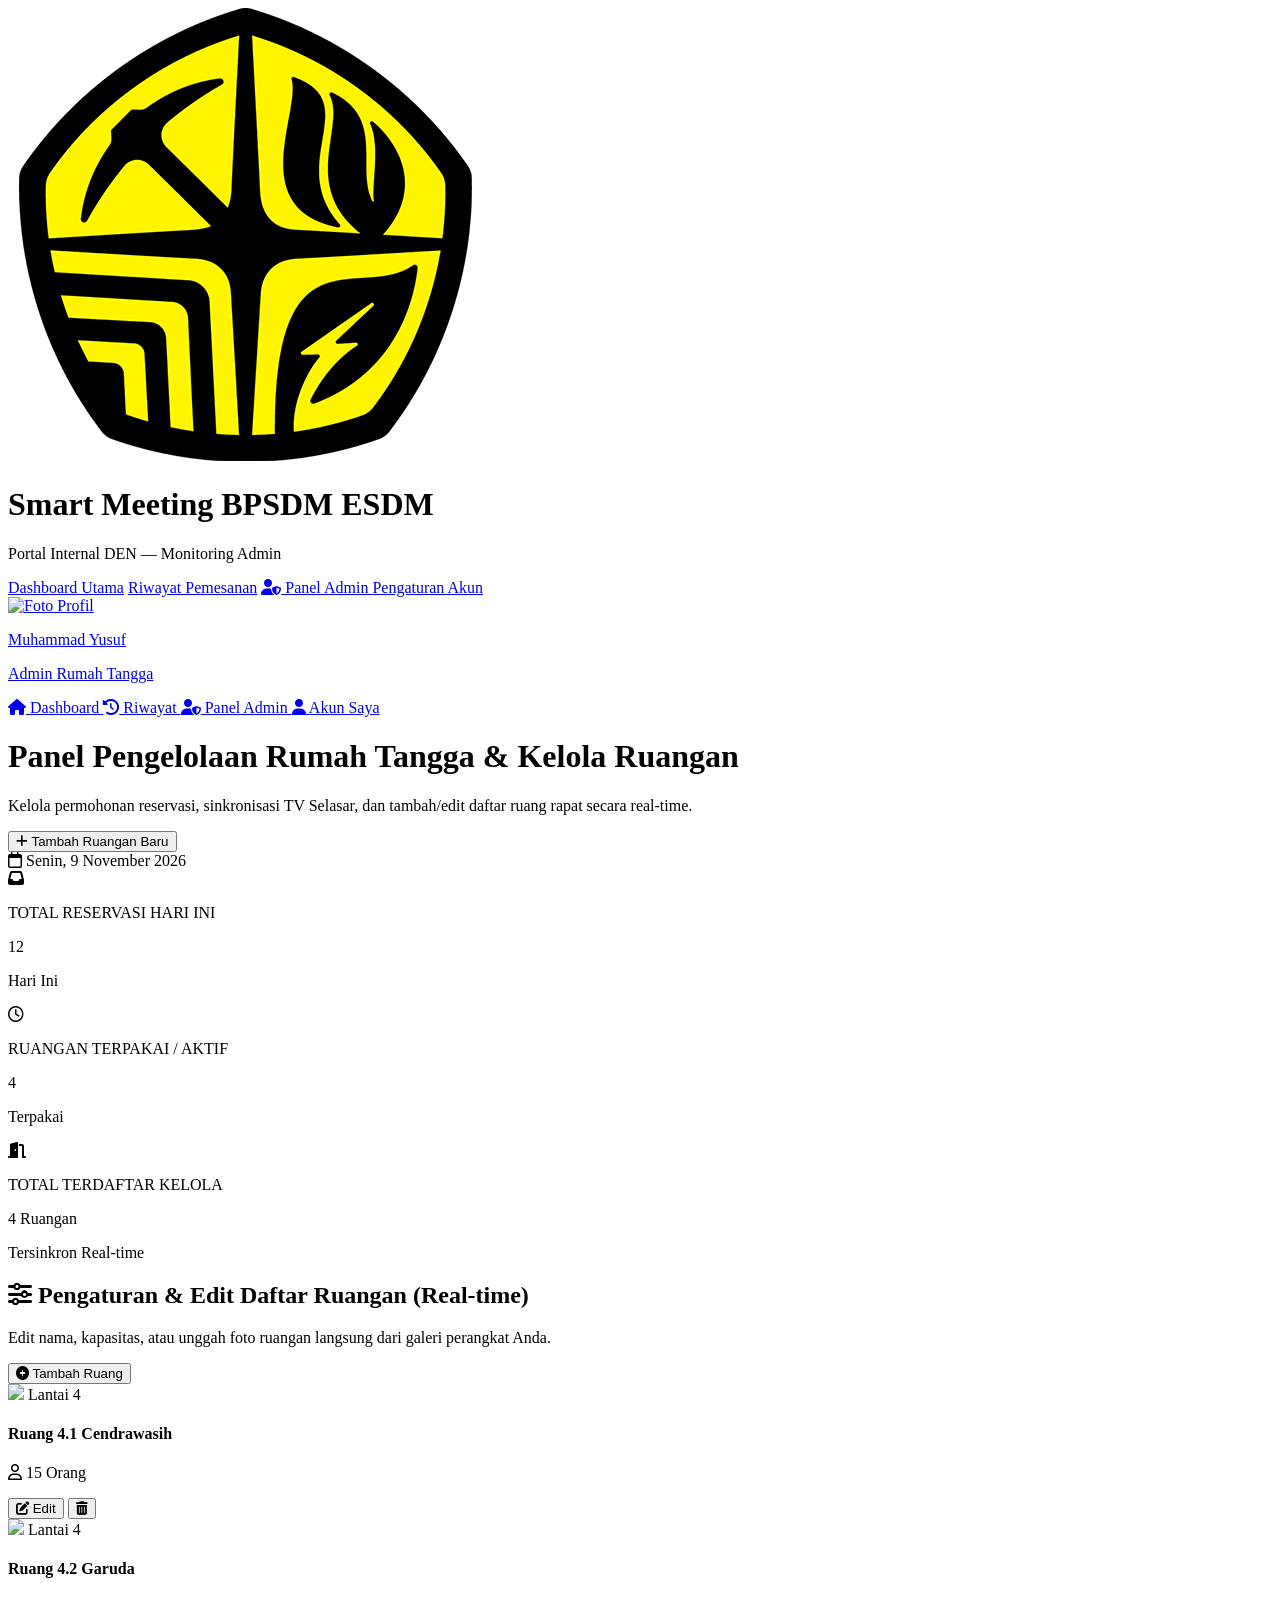
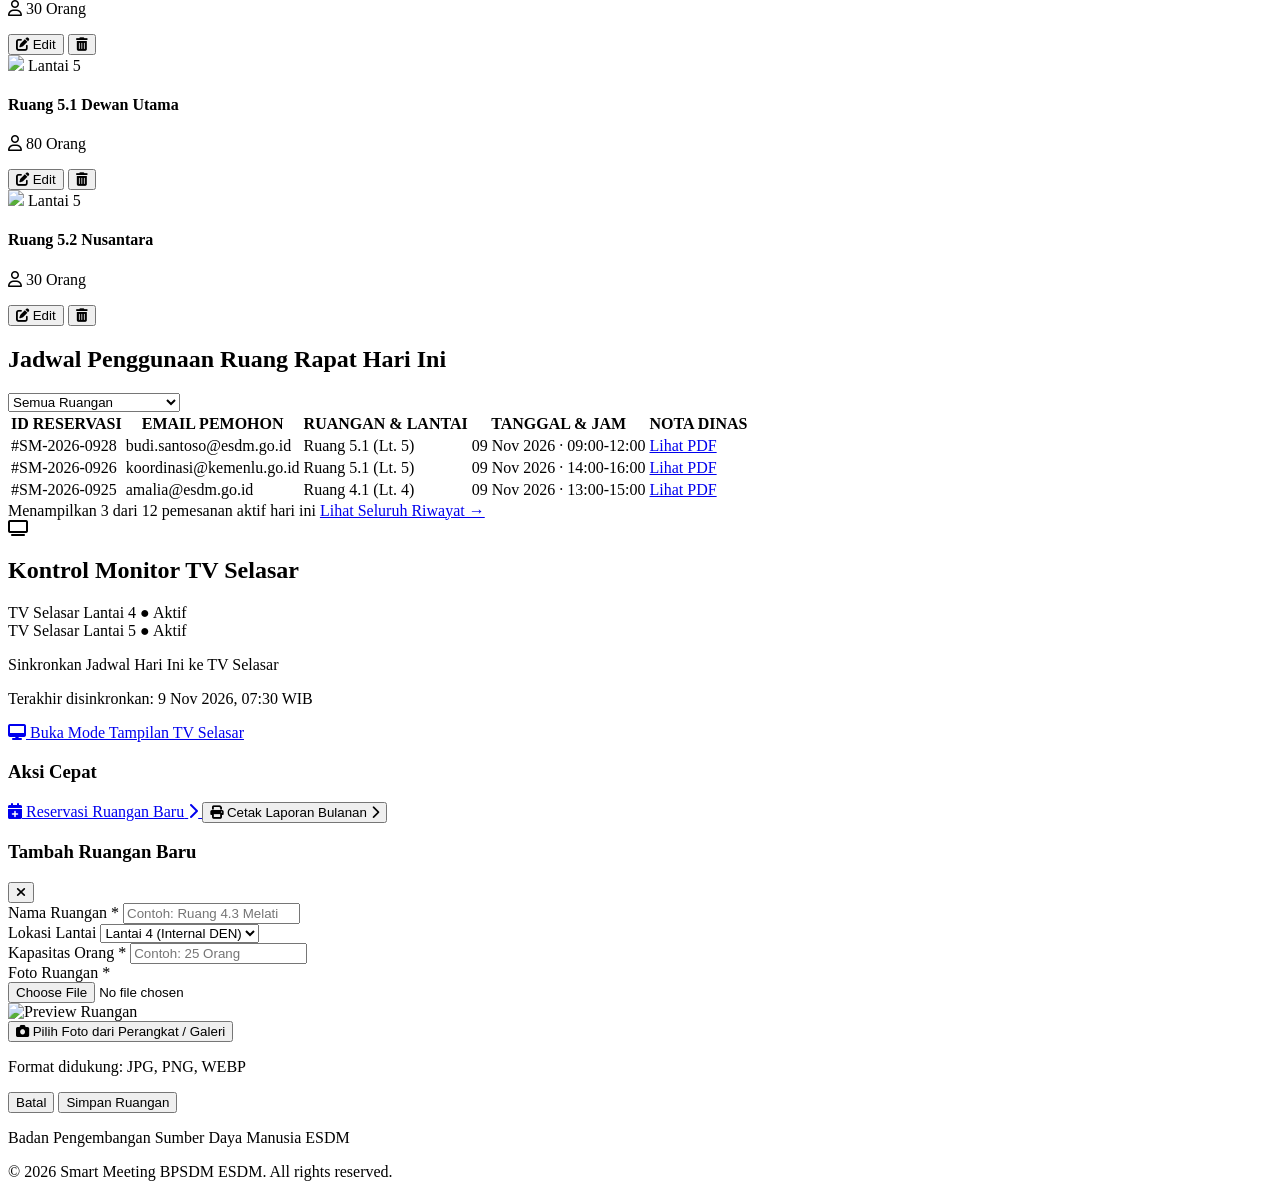
==== admin.html @ dacd2b85 "refactor: update layout and styling for riwayat.html; enhance mobile navigation and improve accessib" ====
<!DOCTYPE html>
<html lang="id">
<head>
    <meta charset="UTF-8">
    <meta name="viewport" content="width=device-width, initial-scale=1.0">
    <title>Panel Admin Rumah Tangga - Smart Meeting BPSDM ESDM</title>
    
    <script src="https://cdn.tailwindcss.com"></script>
    <link href="https://fonts.googleapis.com/css2?family=Inter:wght@400;500;600;700&display=swap" rel="stylesheet">
    <link rel="stylesheet" href="https://cdnjs.cloudflare.com/ajax/libs/font-awesome/6.4.0/css/all.min.css">
    
    <script>
        tailwind.config = {
            theme: {
                extend: {
                    colors: {
                        esdmNavy: '#1A365D',
                        esdmYellow: '#FEDD00',
                        esdmDark: '#2B2B2B',
                    },
                    fontFamily: {
                        sans: ['Inter', 'sans-serif'],
                    }
                }
            }
        }
    </script>
</head>
<body class="bg-[#F8FAFC] font-sans text-esdmDark min-h-screen flex flex-col justify-between">

    <!-- HEADER NAVIGATION BAR ADMIN LENGKAP -->
    <header class="bg-esdmNavy text-white px-4 md:px-10 py-3.5 flex justify-between items-center shadow-md sticky top-0 z-40">
        <div class="flex items-center gap-2.5">
            <img src="img/logo-esdm.png" alt="Logo ESDM" class="w-8 h-8 md:w-9 md:h-9 object-contain">
            <div>
                <h1 class="text-xs md:text-sm font-bold tracking-wide">Smart Meeting BPSDM ESDM</h1>
                <p id="portalBadge" class="text-[9px] md:text-[10px] text-esdmYellow tracking-wider uppercase font-semibold">Portal Internal DEN — Monitoring Admin</p>
            </div>
        </div>

        <nav class="hidden md:flex items-center gap-6 lg:gap-8 text-sm font-medium">
            <a href="beranda.html" class="text-gray-300 hover:text-white transition-colors">Dashboard Utama</a>
            <a href="riwayat.html" class="text-gray-300 hover:text-white transition-colors">Riwayat Pemesanan</a>
            <a href="admin.html" class="text-esdmYellow border-b-2 border-esdmYellow pb-1 font-bold flex items-center gap-1.5">
                <i class="fa-solid fa-user-shield text-xs"></i> Panel Admin
            </a>
            <a href="profil.html" class="text-gray-300 hover:text-white transition-colors">Pengaturan Akun</a>
        </nav>

        <div class="flex items-center">
            <a href="profil.html" class="flex items-center gap-2.5 p-1 rounded-xl hover:bg-white/10 transition-colors group">
                <img id="adminAvatarHeader" src="https://ui-avatars.com/api/?name=Muhammad+Yusuf&background=1A365D&color=FEDD00" alt="Foto Profil" class="w-9 h-9 rounded-full object-cover border-2 border-esdmYellow shadow-sm group-hover:scale-105 transition-transform">
                <div class="text-left hidden sm:block">
                    <p id="adminNameHeader" class="text-xs font-bold leading-tight group-hover:text-esdmYellow transition-colors">Muhammad Yusuf</p>
                    <p class="text-[10px] text-esdmYellow font-medium opacity-90">Admin Rumah Tangga</p>
                </div>
            </a>
        </div>
    </header>

    <!-- MENU BOTTOM BAR (MOBILE ONLY) -->
    <div class="md:hidden fixed bottom-0 left-0 right-0 bg-white border-t border-gray-200 z-40 flex justify-around py-2 shadow-lg">
        <a href="beranda.html" class="flex flex-col items-center text-gray-500 hover:text-esdmNavy text-[10px] font-medium">
            <i class="fa-solid fa-house text-base mb-0.5"></i> Dashboard
        </a>
        <a href="riwayat.html" class="flex flex-col items-center text-gray-500 hover:text-esdmNavy text-[10px] font-medium">
            <i class="fa-solid fa-clock-rotate-left text-base mb-0.5"></i> Riwayat
        </a>
        <a href="admin.html" class="flex flex-col items-center text-esdmNavy text-[10px] font-bold">
            <i class="fa-solid fa-user-shield text-base text-esdmNavy mb-0.5"></i> Panel Admin
        </a>
        <a href="profil.html" class="flex flex-col items-center text-gray-500 hover:text-esdmNavy text-[10px] font-medium">
            <i class="fa-solid fa-user text-base mb-0.5"></i> Akun Saya
        </a>
    </div>

    <!-- KONTEN UTAMA DASHBOARD ADMIN -->
    <main class="max-w-7xl w-full mx-auto px-4 md:px-8 py-6 md:py-8 flex-grow mb-14 md:mb-0">
        
        <div class="flex flex-col sm:flex-row justify-between sm:items-center gap-4 mb-8">
            <div>
                <h1 class="text-xl font-extrabold text-esdmNavy">Panel Pengelolaan Rumah Tangga & Kelola Ruangan</h1>
                <p class="text-xs text-gray-500 mt-1">Kelola permohonan reservasi, sinkronisasi TV Selasar, dan tambah/edit daftar ruang rapat secara real-time.</p>
            </div>
            <div class="flex items-center gap-3">
                <button onclick="openRoomModal()" class="bg-esdmYellow hover:bg-yellow-400 text-esdmNavy font-bold px-4 py-2 rounded-xl text-xs flex items-center gap-2 shadow-sm transition-all">
                    <i class="fa-solid fa-plus text-sm"></i> Tambah Ruangan Baru
                </button>
                <div class="bg-white border border-gray-200 px-4 py-2 rounded-xl text-xs font-bold text-gray-700 flex items-center gap-2 shadow-sm">
                    <i class="fa-regular fa-calendar text-esdmNavy"></i>
                    <span>Senin, 9 November 2026</span>
                </div>
            </div>
        </div>

        <!-- STATISTIK METRICS CARD -->
        <div class="grid grid-cols-1 md:grid-cols-3 gap-6 mb-8">
            <div class="bg-white rounded-2xl p-6 shadow-sm border border-gray-100 flex items-center gap-4">
                <div class="w-12 h-12 rounded-2xl bg-blue-50 text-esdmNavy flex items-center justify-center text-lg flex-shrink-0">
                    <i class="fa-solid fa-inbox"></i>
                </div>
                <div>
                    <p class="text-[11px] font-bold text-gray-400 uppercase tracking-wider">TOTAL RESERVASI HARI INI</p>
                    <p class="text-2xl font-black text-esdmNavy">12</p>
                    <p class="text-[10px] text-gray-400 mt-0.5">Hari Ini</p>
                </div>
            </div>

            <div class="bg-white rounded-2xl p-6 shadow-sm border border-gray-100 flex items-center gap-4">
                <div class="w-12 h-12 rounded-2xl bg-amber-50 text-amber-600 flex items-center justify-center text-lg flex-shrink-0">
                    <i class="fa-regular fa-clock"></i>
                </div>
                <div>
                    <p class="text-[11px] font-bold text-gray-400 uppercase tracking-wider">RUANGAN TERPAKAI / AKTIF</p>
                    <p class="text-2xl font-black text-esdmNavy">4</p>
                    <p class="text-[10px] text-gray-400 mt-0.5">Terpakai</p>
                </div>
            </div>

            <div class="bg-white rounded-2xl p-6 shadow-sm border border-gray-100 flex items-center gap-4">
                <div class="w-12 h-12 rounded-2xl bg-emerald-50 text-emerald-600 flex items-center justify-center text-lg flex-shrink-0">
                    <i class="fa-solid fa-door-open"></i>
                </div>
                <div>
                    <p class="text-[11px] font-bold text-gray-400 uppercase tracking-wider">TOTAL TERDAFTAR KELOLA</p>
                    <p id="totalRoomsCount" class="text-2xl font-black text-esdmNavy">4 Ruangan</p>
                    <p class="text-[10px] text-emerald-600 mt-0.5 font-semibold">Tersinkron Real-time</p>
                </div>
            </div>
        </div>

        <!-- MANAJEMEN RUANG RAPAT (EDIT & KELOLA RUANGAN REAL-TIME) -->
        <div class="bg-white rounded-2xl p-6 shadow-sm border border-gray-100 mb-8">
            <div class="flex justify-between items-center mb-6">
                <div>
                    <h2 class="text-base font-bold text-esdmNavy"><i class="fa-solid fa-sliders text-esdmYellow mr-2"></i> Pengaturan & Edit Daftar Ruangan (Real-time)</h2>
                    <p class="text-xs text-gray-500 mt-0.5">Edit nama, kapasitas, atau unggah foto ruangan langsung dari galeri perangkat Anda.</p>
                </div>
                <button onclick="openRoomModal()" class="text-xs font-bold text-esdmNavy hover:underline flex items-center gap-1">
                    <i class="fa-solid fa-plus-circle"></i> Tambah Ruang
                </button>
            </div>

            <div id="adminRoomGrid" class="grid grid-cols-1 md:grid-cols-2 lg:grid-cols-4 gap-4">
            </div>
        </div>

        <!-- GRID UTAMA: MONITORING JADWAL & KONTROL TV SELASAR -->
        <div class="grid grid-cols-1 lg:grid-cols-3 gap-8">
            
            <!-- KOLOM KIRI (2/3): MONITORING JADWAL HARI INI -->
            <div class="lg:col-span-2 bg-white rounded-2xl p-6 shadow-sm border border-gray-100 flex flex-col justify-between">
                <div>
                    <div class="flex flex-col sm:flex-row justify-between sm:items-center gap-2 mb-6">
                        <h2 class="text-sm font-bold text-esdmNavy">Jadwal Penggunaan Ruang Rapat Hari Ini</h2>
                        <select class="bg-gray-50 border border-gray-200 text-xs rounded-xl px-3 py-1.5 focus:outline-none font-medium">
                            <option>Semua Ruangan</option>
                            <option>Ruang 4.1 Cendrawasih</option>
                            <option>Ruang 5.1 Dewan Utama</option>
                        </select>
                    </div>

                    <div class="overflow-x-auto">
                        <table class="w-full text-left text-xs min-w-[600px]">
                            <thead>
                                <tr class="bg-gray-50/70 text-gray-500 font-semibold border-y border-gray-100">
                                    <th class="py-3 px-4">ID RESERVASI</th>
                                    <th class="py-3 px-4">EMAIL PEMOHON</th>
                                    <th class="py-3 px-4">RUANGAN & LANTAI</th>
                                    <th class="py-3 px-4">TANGGAL & JAM</th>
                                    <th class="py-3 px-4">NOTA DINAS</th>
                                </tr>
                            </thead>
                            <tbody class="divide-y divide-gray-100 font-medium">
                                <tr>
                                    <td class="py-4 px-4 font-bold text-esdmNavy">#SM-2026-0928</td>
                                    <td class="py-4 px-4 text-gray-600">budi.santoso@esdm.go.id</td>
                                    <td class="py-4 px-4 text-gray-800 font-semibold">Ruang 5.1 (Lt. 5)</td>
                                    <td class="py-4 px-4 text-gray-600">09 Nov 2026 · 09:00-12:00</td>
                                    <td class="py-4 px-4"><a href="#" class="text-esdmNavy font-bold hover:underline">Lihat PDF</a></td>
                                </tr>
                                <tr>
                                    <td class="py-4 px-4 font-bold text-esdmNavy">#SM-2026-0926</td>
                                    <td class="py-4 px-4 text-gray-600">koordinasi@kemenlu.go.id</td>
                                    <td class="py-4 px-4 text-gray-800 font-semibold">Ruang 5.1 (Lt. 5)</td>
                                    <td class="py-4 px-4 text-gray-600">09 Nov 2026 · 14:00-16:00</td>
                                    <td class="py-4 px-4"><a href="#" class="text-esdmNavy font-bold hover:underline">Lihat PDF</a></td>
                                </tr>
                                <tr>
                                    <td class="py-4 px-4 font-bold text-esdmNavy">#SM-2026-0925</td>
                                    <td class="py-4 px-4 text-gray-600">amalia@esdm.go.id</td>
                                    <td class="py-4 px-4 text-gray-800 font-semibold">Ruang 4.1 (Lt. 4)</td>
                                    <td class="py-4 px-4 text-gray-600">09 Nov 2026 · 13:00-15:00</td>
                                    <td class="py-4 px-4"><a href="#" class="text-esdmNavy font-bold hover:underline">Lihat PDF</a></td>
                                </tr>
                            </tbody>
                        </table>
                    </div>
                </div>

                <div class="pt-4 border-t border-gray-100 text-[11px] text-gray-400 flex justify-between items-center mt-6">
                    <span>Menampilkan 3 dari 12 pemesanan aktif hari ini</span>
                    <a href="riwayat.html" class="text-esdmNavy font-bold hover:underline">Lihat Seluruh Riwayat →</a>
                </div>
            </div>

            <!-- KOLOM KANAN (1/3): KONTROL MONITOR TV SELASAR & AKSI CEPAT -->
            <div class="space-y-6">
                <div class="bg-white rounded-2xl p-6 shadow-sm border border-gray-100 space-y-4">
                    <div class="flex items-center gap-2 mb-2">
                        <i class="fa-solid fa-tv text-esdmNavy text-base"></i>
                        <h2 class="text-sm font-bold text-esdmNavy">Kontrol Monitor TV Selasar</h2>
                    </div>

                    <div class="space-y-2 text-xs">
                        <div class="p-3 bg-gray-50 rounded-xl flex justify-between items-center border border-gray-100">
                            <span class="font-medium text-gray-700">TV Selasar Lantai 4</span>
                            <span class="text-[10px] bg-emerald-100 text-emerald-800 font-bold px-2 py-0.5 rounded-md flex items-center gap-1">
                                ● Aktif
                            </span>
                        </div>
                        <div class="p-3 bg-gray-50 rounded-xl flex justify-between items-center border border-gray-100">
                            <span class="font-medium text-gray-700">TV Selasar Lantai 5</span>
                            <span class="text-[10px] bg-emerald-100 text-emerald-800 font-bold px-2 py-0.5 rounded-md flex items-center gap-1">
                                ● Aktif
                            </span>
                        </div>
                    </div>

                    <div class="pt-3 border-t border-gray-100 space-y-3">
                        <div class="flex items-center justify-between">
                            <div>
                                <p class="text-xs font-bold text-gray-800">Sinkronkan Jadwal Hari Ini ke TV Selasar</p>
                                <p class="text-[10px] text-gray-400">Terakhir disinkronkan: 9 Nov 2026, 07:30 WIB</p>
                            </div>
                            <label class="relative inline-flex items-center cursor-pointer">
                                <input type="checkbox" checked class="sr-only peer">
                                <div class="w-9 h-5 bg-gray-200 peer-focus:outline-none rounded-full peer peer-checked:after:translate-x-full peer-checked:after:border-white after:content-[''] after:absolute after:top-[2px] after:left-[2px] after:bg-white after:border-gray-300 after:border after:rounded-full after:h-4 after:w-4 after:transition-all peer-checked:bg-emerald-500"></div>
                            </label>
                        </div>

                        <a href="display-tv.html" target="_blank" class="w-full bg-esdmNavy hover:bg-blue-900 text-white font-bold py-2.5 rounded-xl text-xs flex items-center justify-center gap-2 transition-colors shadow-sm">
                            <i class="fa-solid fa-desktop text-esdmYellow"></i> Buka Mode Tampilan TV Selasar
                        </a>
                    </div>
                </div>

                <div class="bg-white rounded-2xl p-6 shadow-sm border border-gray-100 space-y-3">
                    <h3 class="text-xs font-bold text-esdmNavy uppercase tracking-wider mb-2">Aksi Cepat</h3>
                    
                    <a href="beranda.html" class="w-full p-3 rounded-xl border border-gray-200 hover:bg-gray-50 flex justify-between items-center text-xs font-semibold text-gray-700 transition-colors">
                        <span><i class="fa-solid fa-calendar-plus text-gray-400 mr-2"></i> Reservasi Ruangan Baru</span>
                        <i class="fa-solid fa-chevron-right text-[10px] text-gray-400"></i>
                    </a>

                    <button onclick="window.print()" class="w-full p-3 rounded-xl border border-gray-200 hover:bg-gray-50 flex justify-between items-center text-xs font-semibold text-gray-700 transition-colors">
                        <span><i class="fa-solid fa-print text-gray-400 mr-2"></i> Cetak Laporan Bulanan</span>
                        <i class="fa-solid fa-chevron-right text-[10px] text-gray-400"></i>
                    </button>
                </div>
            </div>

        </div>

    </main>

    <!-- MODAL POPUP: TAMBAH & EDIT RUANGAN (DENGAN UPLOAD FOTO DARI GALERI HP/KOMPUTER) -->
    <div id="roomModal" class="fixed inset-0 bg-black/50 z-50 flex items-center justify-center p-4 hidden">
        <div class="bg-white rounded-2xl max-w-lg w-full p-6 shadow-xl space-y-4">
            <div class="flex justify-between items-center border-b border-gray-100 pb-3">
                <h3 id="modalTitle" class="text-sm font-bold text-esdmNavy">Tambah Ruangan Baru</h3>
                <button onclick="closeRoomModal()" class="text-gray-400 hover:text-gray-600 text-sm">
                    <i class="fa-solid fa-xmark"></i>
                </button>
            </div>

            <form onsubmit="saveRoomForm(event)" class="space-y-3.5 text-xs">
                <input type="hidden" id="editRoomId">
                <input type="hidden" id="editRoomFloorGroup">

                <div>
                    <label class="block font-semibold text-gray-700 mb-1">Nama Ruangan <span class="text-red-500">*</span></label>
                    <input type="text" id="inputRoomName" required placeholder="Contoh: Ruang 4.3 Melati" class="w-full bg-gray-50 border border-gray-200 rounded-xl px-3.5 py-2.5 text-xs focus:outline-none focus:border-esdmNavy">
                </div>

                <div class="grid grid-cols-2 gap-3">
                    <div>
                        <label class="block font-semibold text-gray-700 mb-1">Lokasi Lantai</label>
                        <select id="inputRoomFloor" class="w-full bg-gray-50 border border-gray-200 rounded-xl px-3 py-2.5 text-xs focus:outline-none">
                            <option value="lantai4">Lantai 4 (Internal DEN)</option>
                            <option value="lantai5">Lantai 5 (Rapat Besar)</option>
                        </select>
                    </div>
                    <div>
                        <label class="block font-semibold text-gray-700 mb-1">Kapasitas Orang <span class="text-red-500">*</span></label>
                        <input type="text" id="inputRoomCapacity" required placeholder="Contoh: 25 Orang" class="w-full bg-gray-50 border border-gray-200 rounded-xl px-3.5 py-2.5 text-xs focus:outline-none focus:border-esdmNavy">
                    </div>
                </div>

                <!-- UPLOAD FOTO RUANGAN DARI GALERI / FILE PERANGKAT -->
                <div>
                    <label class="block font-semibold text-gray-700 mb-1">Foto Ruangan <span class="text-red-500">*</span></label>
                    
                    <div class="border-2 border-dashed border-gray-300 hover:border-esdmNavy rounded-xl p-4 text-center bg-gray-50/70 transition-colors">
                        <input type="file" id="inputRoomFile" accept="image/*" class="hidden" onchange="handleRoomPhotoUpload(event)">
                        
                        <div id="roomPhotoPreviewBox" class="hidden mb-3">
                            <img id="roomPhotoPreview" src="" alt="Preview Ruangan" class="w-full h-36 object-cover rounded-lg border border-gray-200 shadow-sm mx-auto">
                        </div>

                        <button type="button" onclick="document.getElementById('inputRoomFile').click()" class="bg-white border border-gray-300 text-esdmNavy font-bold px-4 py-2 rounded-xl text-xs hover:bg-gray-100 transition-colors inline-flex items-center gap-2 shadow-sm">
                            <i class="fa-solid fa-camera text-esdmYellow"></i> <span id="uploadBtnLabel">Pilih Foto dari Perangkat / Galeri</span>
                        </button>
                        <p class="text-[10px] text-gray-400 mt-1.5">Format didukung: JPG, PNG, WEBP</p>
                    </div>
                </div>

                <div class="pt-3 flex justify-end gap-2 border-t border-gray-100">
                    <button type="button" onclick="closeRoomModal()" class="px-4 py-2 rounded-xl bg-gray-100 text-gray-600 font-semibold text-xs hover:bg-gray-200 transition-colors">Batal</button>
                    <button type="submit" class="px-5 py-2 rounded-xl bg-esdmNavy text-white font-bold text-xs hover:bg-blue-900 transition-colors shadow-sm">Simpan Ruangan</button>
                </div>
            </form>
        </div>
    </div>

    <footer class="bg-white border-t border-gray-100 px-4 md:px-10 py-4 md:py-6 text-center text-xs text-gray-500 flex flex-col md:flex-row justify-between items-center gap-2">
        <p>Badan Pengembangan Sumber Daya Manusia ESDM</p>
        <p>© 2026 Smart Meeting BPSDM ESDM. All rights reserved.</p>
    </footer>

    <script>
        const defaultRoomsData = {
            lantai4: [
                { id: '4.1', name: 'Ruang 4.1 Cendrawasih', capacity: '15 Orang', img: 'https://images.unsplash.com/photo-1497366216548-37526070297c?w=400&h=200&fit=crop' },
                { id: '4.2', name: 'Ruang 4.2 Garuda', capacity: '30 Orang', img: 'https://images.unsplash.com/photo-1517502884422-41eaead166d4?w=400&h=200&fit=crop' }
            ],
            lantai5: [
                { id: '5.1', name: 'Ruang 5.1 Dewan Utama', capacity: '80 Orang', img: 'https://images.unsplash.com/photo-1522071820081-009f0129c71c?w=400&h=200&fit=crop' },
                { id: '5.2', name: 'Ruang 5.2 Nusantara', capacity: '30 Orang', img: 'https://images.unsplash.com/photo-1497215728101-856f4ea42174?w=400&h=200&fit=crop' }
            ]
        };

        let currentUploadedImgData = '';

        function getRoomsData() {
            const stored = localStorage.getItem('customRoomsData');
            if (stored) {
                return JSON.parse(stored);
            } else {
                localStorage.setItem('customRoomsData', JSON.stringify(defaultRoomsData));
                return defaultRoomsData;
            }
        }

        function saveRoomsData(data) {
            try {
                localStorage.setItem('customRoomsData', JSON.stringify(data));
                renderAdminRoomList();
            } catch (e) {
                alert('Ukuran file foto terlalu besar untuk penyimpanan browser! Silakan pilih foto dengan ukuran lebih kecil.');
            }
        }

        document.addEventListener('DOMContentLoaded', () => {
            const savedName = localStorage.getItem('profileName') || 'Muhammad Yusuf';
            const savedAvatar = localStorage.getItem('customAvatar');
            const defaultAvatarUrl = "https://ui-avatars.com/api/?name=" + encodeURIComponent(savedName) + "&background=1A365D&color=FEDD00";

            const adminNameHeader = document.getElementById('adminNameHeader');
            const adminAvatarHeader = document.getElementById('adminAvatarHeader');

            if (adminNameHeader) adminNameHeader.innerText = savedName;
            if (adminAvatarHeader) adminAvatarHeader.src = (savedAvatar && savedAvatar !== 'none') ? savedAvatar : defaultAvatarUrl;

            renderAdminRoomList();
        });

        function renderAdminRoomList() {
            const data = getRoomsData();
            const grid = document.getElementById('adminRoomGrid');
            grid.innerHTML = '';

            let totalCount = 0;

            ['lantai4', 'lantai5'].forEach(floorKey => {
                data[floorKey].forEach(room => {
                    totalCount++;
                    grid.innerHTML += `
                        <div class="bg-gray-50 border border-gray-200 rounded-xl overflow-hidden flex flex-col justify-between p-3 relative group">
                            <div>
                                <img src="${room.img}" class="w-full h-24 object-cover rounded-lg mb-2">
                                <span class="text-[9px] font-bold px-2 py-0.5 rounded bg-esdmNavy/10 text-esdmNavy uppercase">${floorKey === 'lantai4' ? 'Lantai 4' : 'Lantai 5'}</span>
                                <h4 class="font-bold text-xs text-esdmNavy mt-1">${room.name}</h4>
                                <p class="text-[10px] text-gray-500"><i class="fa-regular fa-user text-[9px]"></i> ${room.capacity}</p>
                            </div>
                            <div class="pt-2 mt-2 border-t border-gray-200 flex justify-end gap-1.5">
                                <button onclick="editRoom('${floorKey}', '${room.id}')" class="p-1.5 bg-white border border-gray-200 rounded-lg text-xs text-blue-700 hover:bg-blue-50 transition-colors" title="Edit Ruangan">
                                    <i class="fa-solid fa-pen-to-square"></i> Edit
                                </button>
                                <button onclick="deleteRoom('${floorKey}', '${room.id}')" class="p-1.5 bg-white border border-gray-200 rounded-lg text-xs text-red-600 hover:bg-red-50 transition-colors" title="Hapus Ruangan">
                                    <i class="fa-solid fa-trash-can"></i>
                                </button>
                            </div>
                        </div>
                    `;
                });
            });

            document.getElementById('totalRoomsCount').innerText = `${totalCount} Ruangan`;
        }

        function handleRoomPhotoUpload(event) {
            const file = event.target.files[0];
            if (!file) return;

            const reader = new FileReader();
            reader.onload = function(e) {
                // Kompres gambar menggunakan canvas agar aman masuk ke localStorage
                const img = new Image();
                img.onload = function() {
                    const canvas = document.createElement('canvas');
                    const maxWidth = 800;
                    const scale = Math.min(1, maxWidth / img.width);
                    canvas.width = img.width * scale;
                    canvas.height = img.height * scale;
                    const ctx = canvas.getContext('2d');
                    ctx.drawImage(img, 0, 0, canvas.width, canvas.height);

                    currentUploadedImgData = canvas.toDataURL('image/jpeg', 0.8);
                    document.getElementById('roomPhotoPreview').src = currentUploadedImgData;
                    document.getElementById('roomPhotoPreviewBox').classList.remove('hidden');
                    document.getElementById('uploadBtnLabel').innerText = 'Ganti Foto Ruangan';
                };
                img.src = e.target.result;
            };
            reader.readAsDataURL(file);
        }

        function openRoomModal() {
            document.getElementById('modalTitle').innerText = 'Tambah Ruangan Baru';
            document.getElementById('editRoomId').value = '';
            document.getElementById('inputRoomName').value = '';
            document.getElementById('inputRoomCapacity').value = '';
            document.getElementById('inputRoomFile').value = '';
            currentUploadedImgData = '';
            document.getElementById('roomPhotoPreviewBox').classList.add('hidden');
            document.getElementById('uploadBtnLabel').innerText = 'Pilih Foto dari Perangkat / Galeri';
            document.getElementById('roomModal').classList.remove('hidden');
        }

        function closeRoomModal() {
            document.getElementById('roomModal').classList.add('hidden');
        }

        function editRoom(floorKey, roomId) {
            const data = getRoomsData();
            const room = data[floorKey].find(r => r.id === roomId);

            if (room) {
                document.getElementById('modalTitle').innerText = 'Edit Ruangan';
                document.getElementById('editRoomId').value = room.id;
                document.getElementById('editRoomFloorGroup').value = floorKey;
                document.getElementById('inputRoomName').value = room.name;
                document.getElementById('inputRoomFloor').value = floorKey;
                document.getElementById('inputRoomCapacity').value = room.capacity;
                document.getElementById('inputRoomFile').value = '';

                currentUploadedImgData = room.img;
                document.getElementById('roomPhotoPreview').src = room.img;
                document.getElementById('roomPhotoPreviewBox').classList.remove('hidden');
                document.getElementById('uploadBtnLabel').innerText = 'Ganti Foto Ruangan';

                document.getElementById('roomModal').classList.remove('hidden');
            }
        }

        function deleteRoom(floorKey, roomId) {
            if (confirm('Apakah Anda yakin ingin menghapus ruangan ini dari sistem?')) {
                const data = getRoomsData();
                data[floorKey] = data[floorKey].filter(r => r.id !== roomId);
                saveRoomsData(data);
                alert('Ruangan berhasil dihapus!');
            }
        }

        function saveRoomForm(event) {
            event.preventDefault();
            const data = getRoomsData();

            const roomId = document.getElementById('editRoomId').value;
            const floorKey = document.getElementById('inputRoomFloor').value;
            const name = document.getElementById('inputRoomName').value.trim();
            const capacity = document.getElementById('inputRoomCapacity').value.trim();
            const img = currentUploadedImgData;

            if (!img) {
                alert('Silakan pilih / unggah foto ruangan dari galeri terlebih dahulu!');
                return;
            }

            if (roomId) {
                const oldFloorKey = document.getElementById('editRoomFloorGroup').value;
                if (oldFloorKey !== floorKey) {
                    data[oldFloorKey] = data[oldFloorKey].filter(r => r.id !== roomId);
                    data[floorKey].push({ id: roomId, name, capacity, img });
                } else {
                    const roomIndex = data[floorKey].findIndex(r => r.id === roomId);
                    if (roomIndex !== -1) {
                        data[floorKey][roomIndex] = { id: roomId, name, capacity, img };
                    }
                }
            } else {
                const newId = `${floorKey === 'lantai4' ? '4' : '5'}.${Date.now().toString().slice(-2)}`;
                data[floorKey].push({ id: newId, name, capacity, img });
            }

            saveRoomsData(data);
            closeRoomModal();
            alert('Data ruangan berhasil diperbarui secara real-time!');
        }
    </script>
</body>
</html>
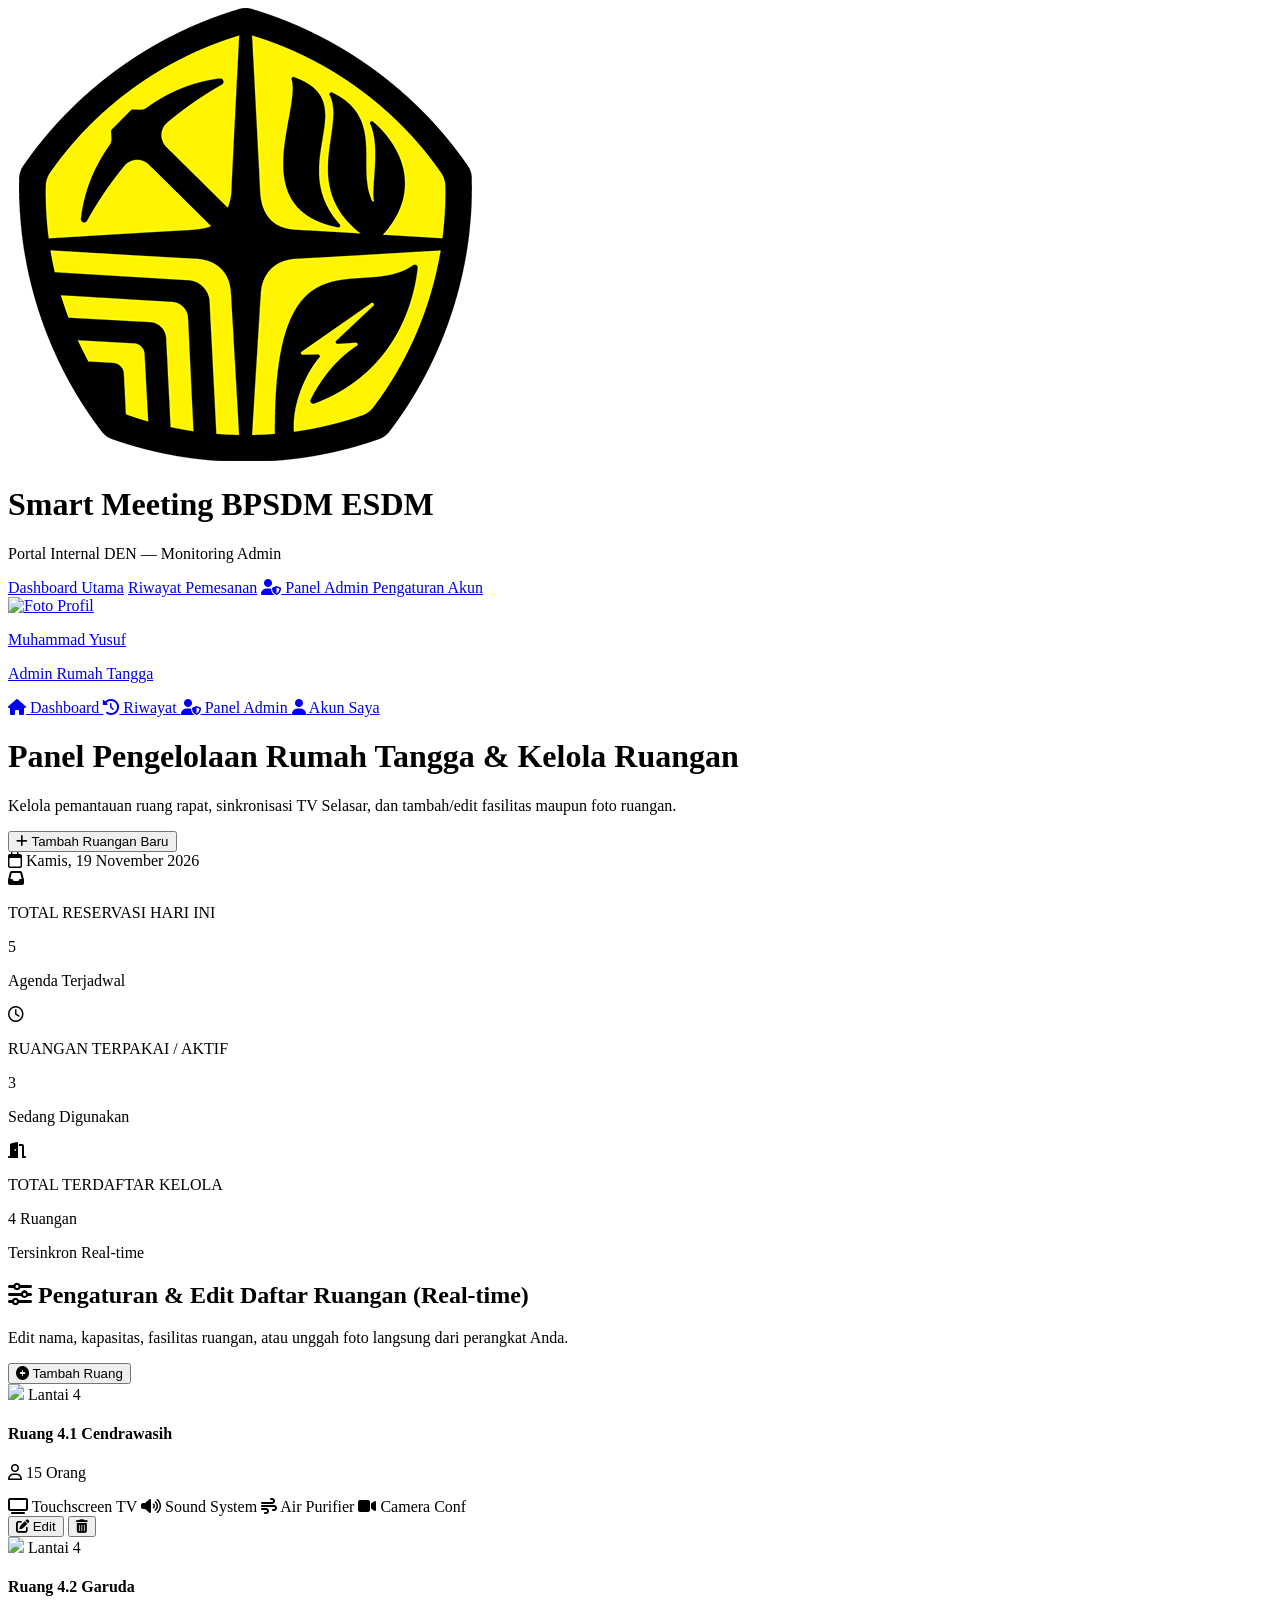
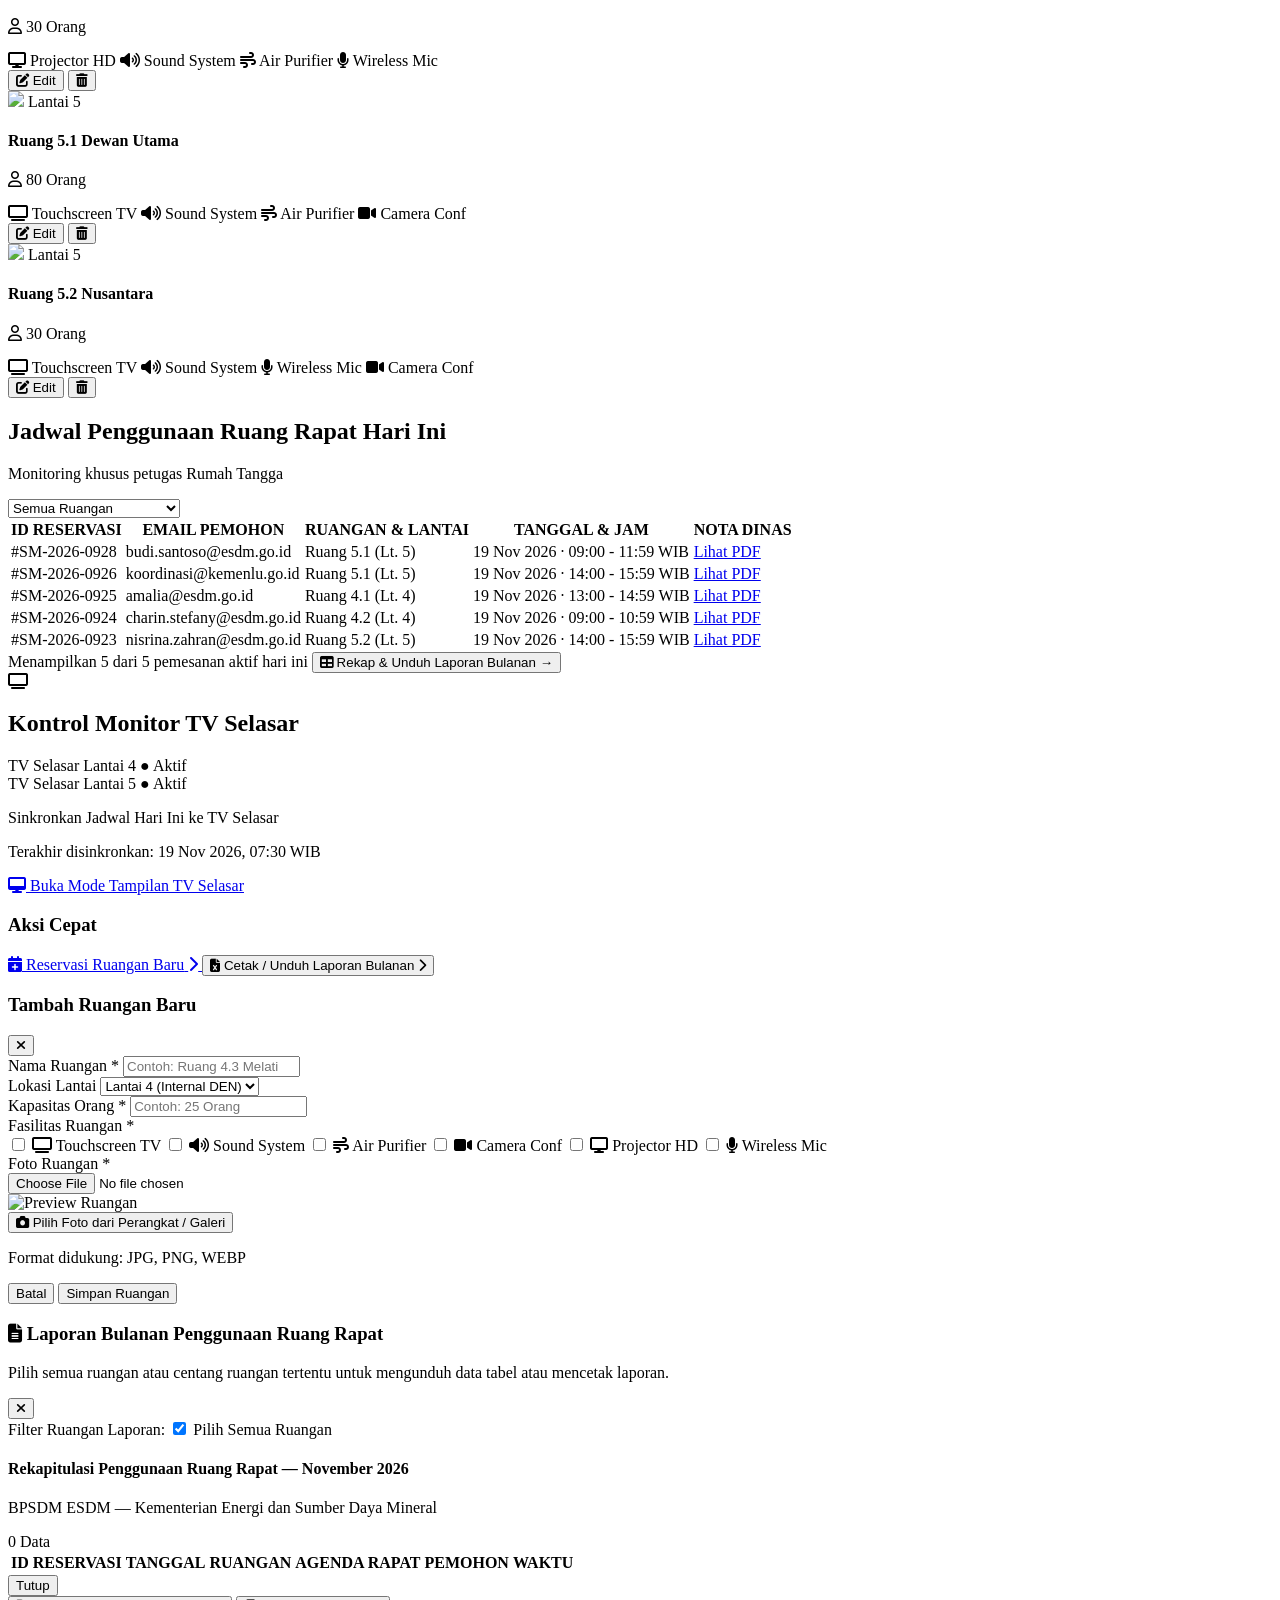
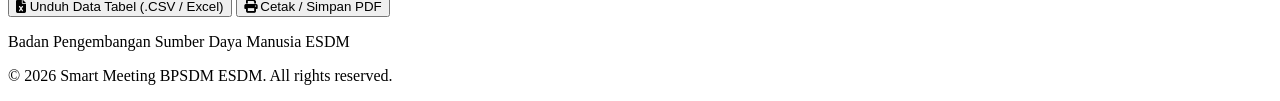
==== commit 15cf1cf5: "Enhance room booking interface and history page - Updated filter bar in beranda.html to include capa" ====
--- a/admin.html
+++ b/admin.html
@@ -25,6 +25,20 @@
             }
         }
     </script>
+
+    <style>
+        @media print {
+            body * { visibility: hidden; }
+            #reportPrintArea, #reportPrintArea * { visibility: visible; }
+            #reportPrintArea {
+                position: absolute;
+                left: 0;
+                top: 0;
+                width: 100%;
+                padding: 16px;
+            }
+        }
+    </style>
 </head>
 <body class="bg-[#F8FAFC] font-sans text-esdmDark min-h-screen flex flex-col justify-between">
 
@@ -80,7 +94,7 @@
         <div class="flex flex-col sm:flex-row justify-between sm:items-center gap-4 mb-8">
             <div>
                 <h1 class="text-xl font-extrabold text-esdmNavy">Panel Pengelolaan Rumah Tangga & Kelola Ruangan</h1>
-                <p class="text-xs text-gray-500 mt-1">Kelola permohonan reservasi, sinkronisasi TV Selasar, dan tambah/edit daftar ruang rapat secara real-time.</p>
+                <p class="text-xs text-gray-500 mt-1">Kelola pemantauan ruang rapat, sinkronisasi TV Selasar, dan tambah/edit fasilitas maupun foto ruangan.</p>
             </div>
             <div class="flex items-center gap-3">
                 <button onclick="openRoomModal()" class="bg-esdmYellow hover:bg-yellow-400 text-esdmNavy font-bold px-4 py-2 rounded-xl text-xs flex items-center gap-2 shadow-sm transition-all">
@@ -88,7 +102,7 @@
                 </button>
                 <div class="bg-white border border-gray-200 px-4 py-2 rounded-xl text-xs font-bold text-gray-700 flex items-center gap-2 shadow-sm">
                     <i class="fa-regular fa-calendar text-esdmNavy"></i>
-                    <span>Senin, 9 November 2026</span>
+                    <span id="adminHeaderDate">Kamis, 19 November 2026</span>
                 </div>
             </div>
         </div>
@@ -101,8 +115,8 @@
                 </div>
                 <div>
                     <p class="text-[11px] font-bold text-gray-400 uppercase tracking-wider">TOTAL RESERVASI HARI INI</p>
-                    <p class="text-2xl font-black text-esdmNavy">12</p>
-                    <p class="text-[10px] text-gray-400 mt-0.5">Hari Ini</p>
+                    <p id="todayTotalBookings" class="text-2xl font-black text-esdmNavy">5</p>
+                    <p class="text-[10px] text-gray-400 mt-0.5">Agenda Terjadwal</p>
                 </div>
             </div>
 
@@ -112,8 +126,8 @@
                 </div>
                 <div>
                     <p class="text-[11px] font-bold text-gray-400 uppercase tracking-wider">RUANGAN TERPAKAI / AKTIF</p>
-                    <p class="text-2xl font-black text-esdmNavy">4</p>
-                    <p class="text-[10px] text-gray-400 mt-0.5">Terpakai</p>
+                    <p class="text-2xl font-black text-esdmNavy">3</p>
+                    <p class="text-[10px] text-gray-400 mt-0.5">Sedang Digunakan</p>
                 </div>
             </div>
 
@@ -134,7 +148,7 @@
             <div class="flex justify-between items-center mb-6">
                 <div>
                     <h2 class="text-base font-bold text-esdmNavy"><i class="fa-solid fa-sliders text-esdmYellow mr-2"></i> Pengaturan & Edit Daftar Ruangan (Real-time)</h2>
-                    <p class="text-xs text-gray-500 mt-0.5">Edit nama, kapasitas, atau unggah foto ruangan langsung dari galeri perangkat Anda.</p>
+                    <p class="text-xs text-gray-500 mt-0.5">Edit nama, kapasitas, fasilitas ruangan, atau unggah foto langsung dari perangkat Anda.</p>
                 </div>
                 <button onclick="openRoomModal()" class="text-xs font-bold text-esdmNavy hover:underline flex items-center gap-1">
                     <i class="fa-solid fa-plus-circle"></i> Tambah Ruang
@@ -152,11 +166,12 @@
             <div class="lg:col-span-2 bg-white rounded-2xl p-6 shadow-sm border border-gray-100 flex flex-col justify-between">
                 <div>
                     <div class="flex flex-col sm:flex-row justify-between sm:items-center gap-2 mb-6">
-                        <h2 class="text-sm font-bold text-esdmNavy">Jadwal Penggunaan Ruang Rapat Hari Ini</h2>
-                        <select class="bg-gray-50 border border-gray-200 text-xs rounded-xl px-3 py-1.5 focus:outline-none font-medium">
-                            <option>Semua Ruangan</option>
-                            <option>Ruang 4.1 Cendrawasih</option>
-                            <option>Ruang 5.1 Dewan Utama</option>
+                        <div>
+                            <h2 class="text-sm font-bold text-esdmNavy">Jadwal Penggunaan Ruang Rapat Hari Ini</h2>
+                            <p class="text-[11px] text-gray-400">Monitoring khusus petugas Rumah Tangga</p>
+                        </div>
+                        <select id="adminRoomFilter" onchange="renderTodayScheduleTable()" class="bg-gray-50 border border-gray-200 text-xs rounded-xl px-3 py-2 focus:outline-none focus:border-esdmNavy font-semibold text-esdmNavy">
+                            <option value="all">Semua Ruangan</option>
                         </select>
                     </div>
 
@@ -171,36 +186,17 @@
                                     <th class="py-3 px-4">NOTA DINAS</th>
                                 </tr>
                             </thead>
-                            <tbody class="divide-y divide-gray-100 font-medium">
-                                <tr>
-                                    <td class="py-4 px-4 font-bold text-esdmNavy">#SM-2026-0928</td>
-                                    <td class="py-4 px-4 text-gray-600">budi.santoso@esdm.go.id</td>
-                                    <td class="py-4 px-4 text-gray-800 font-semibold">Ruang 5.1 (Lt. 5)</td>
-                                    <td class="py-4 px-4 text-gray-600">09 Nov 2026 · 09:00-12:00</td>
-                                    <td class="py-4 px-4"><a href="#" class="text-esdmNavy font-bold hover:underline">Lihat PDF</a></td>
-                                </tr>
-                                <tr>
-                                    <td class="py-4 px-4 font-bold text-esdmNavy">#SM-2026-0926</td>
-                                    <td class="py-4 px-4 text-gray-600">koordinasi@kemenlu.go.id</td>
-                                    <td class="py-4 px-4 text-gray-800 font-semibold">Ruang 5.1 (Lt. 5)</td>
-                                    <td class="py-4 px-4 text-gray-600">09 Nov 2026 · 14:00-16:00</td>
-                                    <td class="py-4 px-4"><a href="#" class="text-esdmNavy font-bold hover:underline">Lihat PDF</a></td>
-                                </tr>
-                                <tr>
-                                    <td class="py-4 px-4 font-bold text-esdmNavy">#SM-2026-0925</td>
-                                    <td class="py-4 px-4 text-gray-600">amalia@esdm.go.id</td>
-                                    <td class="py-4 px-4 text-gray-800 font-semibold">Ruang 4.1 (Lt. 4)</td>
-                                    <td class="py-4 px-4 text-gray-600">09 Nov 2026 · 13:00-15:00</td>
-                                    <td class="py-4 px-4"><a href="#" class="text-esdmNavy font-bold hover:underline">Lihat PDF</a></td>
-                                </tr>
+                            <tbody id="todayScheduleBody" class="divide-y divide-gray-100 font-medium">
                             </tbody>
                         </table>
                     </div>
                 </div>
 
                 <div class="pt-4 border-t border-gray-100 text-[11px] text-gray-400 flex justify-between items-center mt-6">
-                    <span>Menampilkan 3 dari 12 pemesanan aktif hari ini</span>
-                    <a href="riwayat.html" class="text-esdmNavy font-bold hover:underline">Lihat Seluruh Riwayat →</a>
+                    <span id="todayScheduleFooterInfo">Menampilkan seluruh jadwal aktif hari ini</span>
+                    <button onclick="openMonthlyReportModal()" class="text-esdmNavy font-bold hover:underline flex items-center gap-1">
+                        <i class="fa-solid fa-table"></i> Rekap & Unduh Laporan Bulanan →
+                    </button>
                 </div>
             </div>
 
@@ -231,7 +227,7 @@
                         <div class="flex items-center justify-between">
                             <div>
                                 <p class="text-xs font-bold text-gray-800">Sinkronkan Jadwal Hari Ini ke TV Selasar</p>
-                                <p class="text-[10px] text-gray-400">Terakhir disinkronkan: 9 Nov 2026, 07:30 WIB</p>
+                                <p class="text-[10px] text-gray-400">Terakhir disinkronkan: 19 Nov 2026, 07:30 WIB</p>
                             </div>
                             <label class="relative inline-flex items-center cursor-pointer">
                                 <input type="checkbox" checked class="sr-only peer">
@@ -253,8 +249,8 @@
                         <i class="fa-solid fa-chevron-right text-[10px] text-gray-400"></i>
                     </a>
 
-                    <button onclick="window.print()" class="w-full p-3 rounded-xl border border-gray-200 hover:bg-gray-50 flex justify-between items-center text-xs font-semibold text-gray-700 transition-colors">
-                        <span><i class="fa-solid fa-print text-gray-400 mr-2"></i> Cetak Laporan Bulanan</span>
+                    <button onclick="openMonthlyReportModal()" class="w-full p-3 rounded-xl border border-gray-200 hover:bg-gray-50 flex justify-between items-center text-xs font-semibold text-gray-700 transition-colors">
+                        <span><i class="fa-solid fa-file-excel text-emerald-600 mr-2"></i> Cetak / Unduh Laporan Bulanan</span>
                         <i class="fa-solid fa-chevron-right text-[10px] text-gray-400"></i>
                     </button>
                 </div>
@@ -264,9 +260,9 @@
 
     </main>
 
-    <!-- MODAL POPUP: TAMBAH & EDIT RUANGAN (DENGAN UPLOAD FOTO DARI GALERI HP/KOMPUTER) -->
-    <div id="roomModal" class="fixed inset-0 bg-black/50 z-50 flex items-center justify-center p-4 hidden">
-        <div class="bg-white rounded-2xl max-w-lg w-full p-6 shadow-xl space-y-4">
+    <!-- MODAL POPUP: TAMBAH & EDIT RUANGAN (DENGAN UPLOAD FOTO & PILIHAN FASILITAS) -->
+    <div id="roomModal" class="fixed inset-0 bg-black/50 z-50 flex items-center justify-center p-4 hidden overflow-y-auto">
+        <div class="bg-white rounded-2xl max-w-lg w-full p-6 shadow-xl space-y-4 my-8">
             <div class="flex justify-between items-center border-b border-gray-100 pb-3">
                 <h3 id="modalTitle" class="text-sm font-bold text-esdmNavy">Tambah Ruangan Baru</h3>
                 <button onclick="closeRoomModal()" class="text-gray-400 hover:text-gray-600 text-sm">
@@ -294,6 +290,37 @@
                     <div>
                         <label class="block font-semibold text-gray-700 mb-1">Kapasitas Orang <span class="text-red-500">*</span></label>
                         <input type="text" id="inputRoomCapacity" required placeholder="Contoh: 25 Orang" class="w-full bg-gray-50 border border-gray-200 rounded-xl px-3.5 py-2.5 text-xs focus:outline-none focus:border-esdmNavy">
+                    </div>
+                </div>
+
+                <!-- PENGATURAN FASILITAS RUANGAN -->
+                <div>
+                    <label class="block font-semibold text-gray-700 mb-1.5">Fasilitas Ruangan <span class="text-red-500">*</span></label>
+                    <div class="grid grid-cols-2 gap-2 bg-gray-50 p-3 rounded-xl border border-gray-200">
+                        <label class="flex items-center gap-2 cursor-pointer text-[11px] font-medium text-gray-700">
+                            <input type="checkbox" name="roomFacilityOpt" value="Touchscreen TV" class="w-3.5 h-3.5 text-esdmNavy rounded">
+                            <span><i class="fa-solid fa-tv text-gray-400 mr-1"></i> Touchscreen TV</span>
+                        </label>
+                        <label class="flex items-center gap-2 cursor-pointer text-[11px] font-medium text-gray-700">
+                            <input type="checkbox" name="roomFacilityOpt" value="Sound System" class="w-3.5 h-3.5 text-esdmNavy rounded">
+                            <span><i class="fa-solid fa-volume-high text-gray-400 mr-1"></i> Sound System</span>
+                        </label>
+                        <label class="flex items-center gap-2 cursor-pointer text-[11px] font-medium text-gray-700">
+                            <input type="checkbox" name="roomFacilityOpt" value="Air Purifier" class="w-3.5 h-3.5 text-esdmNavy rounded">
+                            <span><i class="fa-solid fa-wind text-gray-400 mr-1"></i> Air Purifier</span>
+                        </label>
+                        <label class="flex items-center gap-2 cursor-pointer text-[11px] font-medium text-gray-700">
+                            <input type="checkbox" name="roomFacilityOpt" value="Camera Conf" class="w-3.5 h-3.5 text-esdmNavy rounded">
+                            <span><i class="fa-solid fa-video text-gray-400 mr-1"></i> Camera Conf</span>
+                        </label>
+                        <label class="flex items-center gap-2 cursor-pointer text-[11px] font-medium text-gray-700">
+                            <input type="checkbox" name="roomFacilityOpt" value="Projector HD" class="w-3.5 h-3.5 text-esdmNavy rounded">
+                            <span><i class="fa-solid fa-display text-gray-400 mr-1"></i> Projector HD</span>
+                        </label>
+                        <label class="flex items-center gap-2 cursor-pointer text-[11px] font-medium text-gray-700">
+                            <input type="checkbox" name="roomFacilityOpt" value="Wireless Mic" class="w-3.5 h-3.5 text-esdmNavy rounded">
+                            <span><i class="fa-solid fa-microphone text-gray-400 mr-1"></i> Wireless Mic</span>
+                        </label>
                     </div>
                 </div>
 
@@ -305,7 +332,7 @@
                         <input type="file" id="inputRoomFile" accept="image/*" class="hidden" onchange="handleRoomPhotoUpload(event)">
                         
                         <div id="roomPhotoPreviewBox" class="hidden mb-3">
-                            <img id="roomPhotoPreview" src="" alt="Preview Ruangan" class="w-full h-36 object-cover rounded-lg border border-gray-200 shadow-sm mx-auto">
+                            <img id="roomPhotoPreview" src="" alt="Preview Ruangan" class="w-full h-32 object-cover rounded-lg border border-gray-200 shadow-sm mx-auto">
                         </div>
 
                         <button type="button" onclick="document.getElementById('inputRoomFile').click()" class="bg-white border border-gray-300 text-esdmNavy font-bold px-4 py-2 rounded-xl text-xs hover:bg-gray-100 transition-colors inline-flex items-center gap-2 shadow-sm">
@@ -323,6 +350,76 @@
         </div>
     </div>
 
+    <!-- MODAL LAPORAN BULANAN (PILIH RUANGAN & UNDUH TABEL / CETAK PDF) -->
+    <div id="monthlyReportModal" class="fixed inset-0 bg-black/50 z-50 flex items-center justify-center p-4 hidden overflow-y-auto">
+        <div class="bg-white rounded-2xl max-w-4xl w-full p-6 shadow-xl space-y-5 my-8">
+            <div class="flex justify-between items-center border-b border-gray-100 pb-3">
+                <div>
+                    <h3 class="text-base font-bold text-esdmNavy"><i class="fa-solid fa-file-lines text-esdmYellow mr-2"></i> Laporan Bulanan Penggunaan Ruang Rapat</h3>
+                    <p class="text-[11px] text-gray-500">Pilih semua ruangan atau centang ruangan tertentu untuk mengunduh data tabel atau mencetak laporan.</p>
+                </div>
+                <button onclick="closeMonthlyReportModal()" class="text-gray-400 hover:text-gray-600 text-base">
+                    <i class="fa-solid fa-xmark"></i>
+                </button>
+            </div>
+
+            <!-- FILTER PILIH RUANGAN (MULTI-SELECT) -->
+            <div class="bg-gray-50 p-4 rounded-xl border border-gray-200 space-y-2.5 text-xs">
+                <div class="flex flex-wrap justify-between items-center gap-2">
+                    <span class="font-bold text-esdmNavy">Filter Ruangan Laporan:</span>
+                    <label class="inline-flex items-center gap-1.5 font-bold text-esdmNavy cursor-pointer">
+                        <input type="checkbox" id="selectAllReportRooms" checked onchange="toggleAllReportRooms(this)" class="w-4 h-4 rounded text-esdmNavy">
+                        <span>Pilih Semua Ruangan</span>
+                    </label>
+                </div>
+                <div id="reportRoomCheckboxes" class="grid grid-cols-2 sm:grid-cols-4 gap-2 pt-1">
+                </div>
+            </div>
+
+            <!-- AREA TABEL LAPORAN (BISA DICETAK & DIUNDUH) -->
+            <div id="reportPrintArea" class="border border-gray-200 rounded-xl overflow-hidden">
+                <div class="bg-esdmNavy text-white px-4 py-3 flex justify-between items-center">
+                    <div>
+                        <h4 class="text-xs font-bold uppercase tracking-wider">Rekapitulasi Penggunaan Ruang Rapat — November 2026</h4>
+                        <p class="text-[10px] text-esdmYellow">BPSDM ESDM — Kementerian Energi dan Sumber Daya Mineral</p>
+                    </div>
+                    <span id="reportRowCounter" class="text-[11px] font-bold bg-white/10 px-2.5 py-1 rounded-lg">0 Data</span>
+                </div>
+                <div class="overflow-x-auto max-h-72">
+                    <table id="monthlyReportTable" class="w-full text-left text-xs">
+                        <thead class="bg-gray-50 text-gray-600 font-bold border-b border-gray-200 sticky top-0">
+                            <tr>
+                                <th class="py-2.5 px-3">ID RESERVASI</th>
+                                <th class="py-2.5 px-3">TANGGAL</th>
+                                <th class="py-2.5 px-3">RUANGAN</th>
+                                <th class="py-2.5 px-3">AGENDA RAPAT</th>
+                                <th class="py-2.5 px-3">PEMOHON</th>
+                                <th class="py-2.5 px-3">WAKTU</th>
+                            </tr>
+                        </thead>
+                        <tbody id="monthlyReportTableBody" class="divide-y divide-gray-100">
+                        </tbody>
+                    </table>
+                </div>
+            </div>
+
+            <!-- TOMBOL AKSI UNDUH & CETAK -->
+            <div class="flex flex-wrap justify-between items-center gap-3 pt-2 border-t border-gray-100">
+                <button type="button" onclick="closeMonthlyReportModal()" class="px-4 py-2.5 rounded-xl bg-gray-100 text-gray-600 font-semibold text-xs hover:bg-gray-200 transition-colors">
+                    Tutup
+                </button>
+                <div class="flex flex-wrap gap-2.5">
+                    <button type="button" onclick="downloadReportCSV()" class="bg-emerald-600 hover:bg-emerald-700 text-white font-bold px-5 py-2.5 rounded-xl text-xs flex items-center gap-2 transition-colors shadow-sm">
+                        <i class="fa-solid fa-file-excel"></i> Unduh Data Tabel (.CSV / Excel)
+                    </button>
+                    <button type="button" onclick="window.print()" class="bg-esdmNavy hover:bg-blue-900 text-white font-bold px-5 py-2.5 rounded-xl text-xs flex items-center gap-2 transition-colors shadow-sm">
+                        <i class="fa-solid fa-print text-esdmYellow"></i> Cetak / Simpan PDF
+                    </button>
+                </div>
+            </div>
+        </div>
+    </div>
+
     <footer class="bg-white border-t border-gray-100 px-4 md:px-10 py-4 md:py-6 text-center text-xs text-gray-500 flex flex-col md:flex-row justify-between items-center gap-2">
         <p>Badan Pengembangan Sumber Daya Manusia ESDM</p>
         <p>© 2026 Smart Meeting BPSDM ESDM. All rights reserved.</p>
@@ -331,14 +428,50 @@
     <script>
         const defaultRoomsData = {
             lantai4: [
-                { id: '4.1', name: 'Ruang 4.1 Cendrawasih', capacity: '15 Orang', img: 'https://images.unsplash.com/photo-1497366216548-37526070297c?w=400&h=200&fit=crop' },
-                { id: '4.2', name: 'Ruang 4.2 Garuda', capacity: '30 Orang', img: 'https://images.unsplash.com/photo-1517502884422-41eaead166d4?w=400&h=200&fit=crop' }
+                {
+                    id: '4.1',
+                    name: 'Ruang 4.1 Cendrawasih',
+                    capacity: '15 Orang',
+                    facilities: ['Touchscreen TV', 'Sound System', 'Air Purifier', 'Camera Conf'],
+                    img: 'https://images.unsplash.com/photo-1497366216548-37526070297c?w=400&h=200&fit=crop'
+                },
+                {
+                    id: '4.2',
+                    name: 'Ruang 4.2 Garuda',
+                    capacity: '30 Orang',
+                    facilities: ['Projector HD', 'Sound System', 'Air Purifier', 'Wireless Mic'],
+                    img: 'https://images.unsplash.com/photo-1517502884422-41eaead166d4?w=400&h=200&fit=crop'
+                }
             ],
             lantai5: [
-                { id: '5.1', name: 'Ruang 5.1 Dewan Utama', capacity: '80 Orang', img: 'https://images.unsplash.com/photo-1522071820081-009f0129c71c?w=400&h=200&fit=crop' },
-                { id: '5.2', name: 'Ruang 5.2 Nusantara', capacity: '30 Orang', img: 'https://images.unsplash.com/photo-1497215728101-856f4ea42174?w=400&h=200&fit=crop' }
+                {
+                    id: '5.1',
+                    name: 'Ruang 5.1 Dewan Utama',
+                    capacity: '80 Orang',
+                    facilities: ['Touchscreen TV', 'Sound System', 'Air Purifier', 'Camera Conf'],
+                    img: 'https://images.unsplash.com/photo-1522071820081-009f0129c71c?w=400&h=200&fit=crop'
+                },
+                {
+                    id: '5.2',
+                    name: 'Ruang 5.2 Nusantara',
+                    capacity: '30 Orang',
+                    facilities: ['Touchscreen TV', 'Sound System', 'Wireless Mic', 'Camera Conf'],
+                    img: 'https://images.unsplash.com/photo-1497215728101-856f4ea42174?w=400&h=200&fit=crop'
+                }
             ]
         };
+
+        // Dataset Jadwal Hari Ini & Rekap Bulanan
+        const meetingRecords = [
+            { id: '#SM-2026-0928', date: '19 Nov 2026', isToday: true, email: 'budi.santoso@esdm.go.id', roomName: 'Ruang 5.1 Dewan Utama', roomShort: 'Ruang 5.1 (Lt. 5)', agenda: 'Rapat Pleno Kebijakan Energi Nasional', time: '09:00 - 11:59 WIB' },
+            { id: '#SM-2026-0926', date: '19 Nov 2026', isToday: true, email: 'koordinasi@kemenlu.go.id', roomName: 'Ruang 5.1 Dewan Utama', roomShort: 'Ruang 5.1 (Lt. 5)', agenda: 'Koordinasi Kerja Sama Energi Bilateral', time: '14:00 - 15:59 WIB' },
+            { id: '#SM-2026-0925', date: '19 Nov 2026', isToday: true, email: 'amalia@esdm.go.id', roomName: 'Ruang 4.1 Cendrawasih', roomShort: 'Ruang 4.1 (Lt. 4)', agenda: 'Evaluasi Sistem Smart Meeting BPSDM', time: '13:00 - 14:59 WIB' },
+            { id: '#SM-2026-0924', date: '19 Nov 2026', isToday: true, email: 'charin.stefany@esdm.go.id', roomName: 'Ruang 4.2 Garuda', roomShort: 'Ruang 4.2 (Lt. 4)', agenda: 'Workshop Penyusunan Kurikulum Diklat', time: '09:00 - 10:59 WIB' },
+            { id: '#SM-2026-0923', date: '19 Nov 2026', isToday: true, email: 'nisrina.zahran@esdm.go.id', roomName: 'Ruang 5.2 Nusantara', roomShort: 'Ruang 5.2 (Lt. 5)', agenda: 'Rapat Teknis Pengembangan SDM Aparatur', time: '14:00 - 15:59 WIB' },
+            { id: '#SM-2026-0891', date: '12 Nov 2026', isToday: false, email: 'shintya.dwi@esdm.go.id', roomName: 'Ruang 4.1 Cendrawasih', roomShort: 'Ruang 4.1 (Lt. 4)', agenda: 'Monitoring Anggaran Triwulan IV', time: '10:00 - 11:59 WIB' },
+            { id: '#SM-2026-0874', date: '05 Nov 2026', isToday: false, email: 'sekretariat@den.go.id', roomName: 'Ruang 5.1 Dewan Utama', roomShort: 'Ruang 5.1 (Lt. 5)', agenda: 'Sidang Anggota Dewan Energi Nasional', time: '08:00 - 11:59 WIB' },
+            { id: '#SM-2026-0850', date: '02 Nov 2026', isToday: false, email: 'diklat.teknis@esdm.go.id', roomName: 'Ruang 4.2 Garuda', roomShort: 'Ruang 4.2 (Lt. 4)', agenda: 'Persiapan Sertifikasi Kompetensi ESDM', time: '13:00 - 15:59 WIB' }
+        ];
 
         let currentUploadedImgData = '';
 
@@ -356,9 +489,22 @@
             try {
                 localStorage.setItem('customRoomsData', JSON.stringify(data));
                 renderAdminRoomList();
+                populateRoomFilterDropdown();
             } catch (e) {
                 alert('Ukuran file foto terlalu besar untuk penyimpanan browser! Silakan pilih foto dengan ukuran lebih kecil.');
             }
+        }
+
+        function getFacilityIcon(facName) {
+            const map = {
+                'Touchscreen TV': 'fa-tv',
+                'Sound System': 'fa-volume-high',
+                'Air Purifier': 'fa-wind',
+                'Camera Conf': 'fa-video',
+                'Projector HD': 'fa-display',
+                'Wireless Mic': 'fa-microphone'
+            };
+            return map[facName] || 'fa-circle-check';
         }
 
         document.addEventListener('DOMContentLoaded', () => {
@@ -373,6 +519,8 @@
             if (adminAvatarHeader) adminAvatarHeader.src = (savedAvatar && savedAvatar !== 'none') ? savedAvatar : defaultAvatarUrl;
 
             renderAdminRoomList();
+            populateRoomFilterDropdown();
+            renderTodayScheduleTable();
         });
 
         function renderAdminRoomList() {
@@ -385,13 +533,23 @@
             ['lantai4', 'lantai5'].forEach(floorKey => {
                 data[floorKey].forEach(room => {
                     totalCount++;
+                    const facs = room.facilities || ['Touchscreen TV', 'Sound System', 'Air Purifier', 'Camera Conf'];
+                    const facBadgesHtml = facs.slice(0, 4).map(f => `
+                        <span class="inline-flex items-center gap-1 text-[9px] bg-white border border-gray-200 text-gray-600 px-1.5 py-0.5 rounded">
+                            <i class="fa-solid ${getFacilityIcon(f)} text-gray-400"></i> ${f}
+                        </span>
+                    `).join('');
+
                     grid.innerHTML += `
                         <div class="bg-gray-50 border border-gray-200 rounded-xl overflow-hidden flex flex-col justify-between p-3 relative group">
                             <div>
                                 <img src="${room.img}" class="w-full h-24 object-cover rounded-lg mb-2">
                                 <span class="text-[9px] font-bold px-2 py-0.5 rounded bg-esdmNavy/10 text-esdmNavy uppercase">${floorKey === 'lantai4' ? 'Lantai 4' : 'Lantai 5'}</span>
                                 <h4 class="font-bold text-xs text-esdmNavy mt-1">${room.name}</h4>
-                                <p class="text-[10px] text-gray-500"><i class="fa-regular fa-user text-[9px]"></i> ${room.capacity}</p>
+                                <p class="text-[10px] text-gray-500 mb-2"><i class="fa-regular fa-user text-[9px]"></i> ${room.capacity}</p>
+                                <div class="flex flex-wrap gap-1 mb-1">
+                                    ${facBadgesHtml}
+                                </div>
                             </div>
                             <div class="pt-2 mt-2 border-t border-gray-200 flex justify-end gap-1.5">
                                 <button onclick="editRoom('${floorKey}', '${room.id}')" class="p-1.5 bg-white border border-gray-200 rounded-lg text-xs text-blue-700 hover:bg-blue-50 transition-colors" title="Edit Ruangan">
@@ -409,13 +567,66 @@
             document.getElementById('totalRoomsCount').innerText = `${totalCount} Ruangan`;
         }
 
+        function populateRoomFilterDropdown() {
+            const select = document.getElementById('adminRoomFilter');
+            const currentVal = select.value;
+            const data = getRoomsData();
+            const allRooms = [...data.lantai4, ...data.lantai5];
+
+            select.innerHTML = `<option value="all">Semua Ruangan</option>`;
+            allRooms.forEach(room => {
+                select.innerHTML += `<option value="${room.name}">${room.name}</option>`;
+            });
+
+            if (Array.from(select.options).some(o => o.value === currentVal)) {
+                select.value = currentVal;
+            }
+        }
+
+        function renderTodayScheduleTable() {
+            const filterVal = document.getElementById('adminRoomFilter').value;
+            const tbody = document.getElementById('todayScheduleBody');
+            const footerInfo = document.getElementById('todayScheduleFooterInfo');
+            const todayTotalEl = document.getElementById('todayTotalBookings');
+
+            const todayData = meetingRecords.filter(item => item.isToday);
+            todayTotalEl.innerText = todayData.length;
+
+            const filtered = filterVal === 'all'
+                ? todayData
+                : todayData.filter(item => item.roomName === filterVal);
+
+            tbody.innerHTML = '';
+
+            if (filtered.length === 0) {
+                tbody.innerHTML = `
+                    <tr>
+                        <td colspan="5" class="py-8 text-center text-gray-400 text-xs">Tidak ada jadwal penggunaan untuk ruangan terpilih hari ini.</td>
+                    </tr>
+                `;
+            } else {
+                filtered.forEach(item => {
+                    tbody.innerHTML += `
+                        <tr>
+                            <td class="py-4 px-4 font-bold text-esdmNavy">${item.id}</td>
+                            <td class="py-4 px-4 text-gray-600">${item.email}</td>
+                            <td class="py-4 px-4 text-gray-800 font-semibold">${item.roomShort}</td>
+                            <td class="py-4 px-4 text-gray-600">${item.date} · ${item.time}</td>
+                            <td class="py-4 px-4"><a href="reservasi.html" class="text-esdmNavy font-bold hover:underline">Lihat PDF</a></td>
+                        </tr>
+                    `;
+                });
+            }
+
+            footerInfo.innerText = `Menampilkan ${filtered.length} dari ${todayData.length} pemesanan aktif hari ini`;
+        }
+
         function handleRoomPhotoUpload(event) {
             const file = event.target.files[0];
             if (!file) return;
 
             const reader = new FileReader();
             reader.onload = function(e) {
-                // Kompres gambar menggunakan canvas agar aman masuk ke localStorage
                 const img = new Image();
                 img.onload = function() {
                     const canvas = document.createElement('canvas');
@@ -443,6 +654,12 @@
             document.getElementById('inputRoomCapacity').value = '';
             document.getElementById('inputRoomFile').value = '';
             currentUploadedImgData = '';
+
+            // Default centang 4 fasilitas standar saat tambah baru
+            document.querySelectorAll('input[name="roomFacilityOpt"]').forEach(cb => {
+                cb.checked = ['Touchscreen TV', 'Sound System', 'Air Purifier', 'Camera Conf'].includes(cb.value);
+            });
+
             document.getElementById('roomPhotoPreviewBox').classList.add('hidden');
             document.getElementById('uploadBtnLabel').innerText = 'Pilih Foto dari Perangkat / Galeri';
             document.getElementById('roomModal').classList.remove('hidden');
@@ -457,7 +674,7 @@
             const room = data[floorKey].find(r => r.id === roomId);
 
             if (room) {
-                document.getElementById('modalTitle').innerText = 'Edit Ruangan';
+                document.getElementById('modalTitle').innerText = 'Edit Ruangan & Fasilitas';
                 document.getElementById('editRoomId').value = room.id;
                 document.getElementById('editRoomFloorGroup').value = floorKey;
                 document.getElementById('inputRoomName').value = room.name;
@@ -465,6 +682,11 @@
                 document.getElementById('inputRoomCapacity').value = room.capacity;
                 document.getElementById('inputRoomFile').value = '';
 
+                const existingFacs = room.facilities || ['Touchscreen TV', 'Sound System', 'Air Purifier', 'Camera Conf'];
+                document.querySelectorAll('input[name="roomFacilityOpt"]').forEach(cb => {
+                    cb.checked = existingFacs.includes(cb.value);
+                });
+
                 currentUploadedImgData = room.img;
                 document.getElementById('roomPhotoPreview').src = room.img;
                 document.getElementById('roomPhotoPreviewBox').classList.remove('hidden');
@@ -492,6 +714,12 @@
             const name = document.getElementById('inputRoomName').value.trim();
             const capacity = document.getElementById('inputRoomCapacity').value.trim();
             const img = currentUploadedImgData;
+            const facilities = Array.from(document.querySelectorAll('input[name="roomFacilityOpt"]:checked')).map(cb => cb.value);
+
+            if (facilities.length === 0) {
+                alert('Silakan pilih minimal 1 fasilitas ruangan!');
+                return;
+            }
 
             if (!img) {
                 alert('Silakan pilih / unggah foto ruangan dari galeri terlebih dahulu!');
@@ -502,21 +730,123 @@
                 const oldFloorKey = document.getElementById('editRoomFloorGroup').value;
                 if (oldFloorKey !== floorKey) {
                     data[oldFloorKey] = data[oldFloorKey].filter(r => r.id !== roomId);
-                    data[floorKey].push({ id: roomId, name, capacity, img });
+                    data[floorKey].push({ id: roomId, name, capacity, facilities, img });
                 } else {
                     const roomIndex = data[floorKey].findIndex(r => r.id === roomId);
                     if (roomIndex !== -1) {
-                        data[floorKey][roomIndex] = { id: roomId, name, capacity, img };
+                        data[floorKey][roomIndex] = { id: roomId, name, capacity, facilities, img };
                     }
                 }
             } else {
                 const newId = `${floorKey === 'lantai4' ? '4' : '5'}.${Date.now().toString().slice(-2)}`;
-                data[floorKey].push({ id: newId, name, capacity, img });
+                data[floorKey].push({ id: newId, name, capacity, facilities, img });
             }
 
             saveRoomsData(data);
             closeRoomModal();
-            alert('Data ruangan berhasil diperbarui secara real-time!');
+            alert('Data ruangan dan fasilitas berhasil diperbarui secara real-time!');
+        }
+
+        // === LOGIKA LAPORAN BULANAN (MULTI-RUANGAN & UNDUH TABEL CSV) ===
+        function openMonthlyReportModal() {
+            const data = getRoomsData();
+            const allRooms = [...data.lantai4, ...data.lantai5];
+            const container = document.getElementById('reportRoomCheckboxes');
+            container.innerHTML = '';
+
+            allRooms.forEach(room => {
+                container.innerHTML += `
+                    <label class="flex items-center gap-2 bg-white p-2 rounded-lg border border-gray-200 cursor-pointer text-[11px] font-medium text-gray-700">
+                        <input type="checkbox" name="reportRoomItem" value="${room.name}" checked onchange="handleReportRoomCheckChange()" class="w-3.5 h-3.5 rounded text-esdmNavy">
+                        <span class="truncate">${room.name}</span>
+                    </label>
+                `;
+            });
+
+            document.getElementById('selectAllReportRooms').checked = true;
+            renderMonthlyReportTable();
+            document.getElementById('monthlyReportModal').classList.remove('hidden');
+        }
+
+        function closeMonthlyReportModal() {
+            document.getElementById('monthlyReportModal').classList.add('hidden');
+        }
+
+        function toggleAllReportRooms(masterCheckbox) {
+            document.querySelectorAll('input[name="reportRoomItem"]').forEach(cb => {
+                cb.checked = masterCheckbox.checked;
+            });
+            renderMonthlyReportTable();
+        }
+
+        function handleReportRoomCheckChange() {
+            const checkboxes = Array.from(document.querySelectorAll('input[name="reportRoomItem"]'));
+            const allChecked = checkboxes.every(cb => cb.checked);
+            document.getElementById('selectAllReportRooms').checked = allChecked;
+            renderMonthlyReportTable();
+        }
+
+        function getFilteredReportRecords() {
+            const selectedRooms = Array.from(document.querySelectorAll('input[name="reportRoomItem"]:checked')).map(cb => cb.value);
+            return meetingRecords.filter(rec => selectedRooms.includes(rec.roomName));
+        }
+
+        function renderMonthlyReportTable() {
+            const records = getFilteredReportRecords();
+            const tbody = document.getElementById('monthlyReportTableBody');
+            const counter = document.getElementById('reportRowCounter');
+
+            counter.innerText = `${records.length} Data`;
+            tbody.innerHTML = '';
+
+            if (records.length === 0) {
+                tbody.innerHTML = `
+                    <tr>
+                        <td colspan="6" class="py-6 text-center text-gray-400 text-xs">Pilih minimal 1 ruangan untuk menampilkan data laporan.</td>
+                    </tr>
+                `;
+                return;
+            }
+
+            records.forEach(rec => {
+                tbody.innerHTML += `
+                    <tr class="hover:bg-gray-50">
+                        <td class="py-2.5 px-3 font-bold text-esdmNavy">${rec.id}</td>
+                        <td class="py-2.5 px-3 text-gray-600">${rec.date}</td>
+                        <td class="py-2.5 px-3 font-semibold text-gray-800">${rec.roomName}</td>
+                        <td class="py-2.5 px-3 text-gray-700">${rec.agenda}</td>
+                        <td class="py-2.5 px-3 text-gray-600">${rec.email}</td>
+                        <td class="py-2.5 px-3 text-gray-600">${rec.time}</td>
+                    </tr>
+                `;
+            });
+        }
+
+        function downloadReportCSV() {
+            const records = getFilteredReportRecords();
+            if (records.length === 0) {
+                alert('Pilih minimal 1 ruangan terlebih dahulu sebelum mengunduh laporan!');
+                return;
+            }
+
+            const headers = ['ID Reservasi', 'Tanggal', 'Ruangan', 'Agenda Rapat', 'Email Pemohon', 'Waktu'];
+            const rows = records.map(r => [
+                `"${r.id}"`,
+                `"${r.date}"`,
+                `"${r.roomName}"`,
+                `"${r.agenda}"`,
+                `"${r.email}"`,
+                `"${r.time}"`
+            ].join(','));
+
+            const csvContent = "data:text/csv;charset=utf-8," + [headers.join(','), ...rows].join('\n');
+            const encodedUri = encodeURI(csvContent);
+            const link = document.createElement('a');
+            link.setAttribute('href', encodedUri);
+            link.setAttribute('download', 'Laporan_Bulanan_Ruang_Rapat_BPSDM_ESDM.csv');
+            document.body.appendChild(link);
+            link.click();
+            document.body.removeChild(link);
         }
     </script>
 </body>
